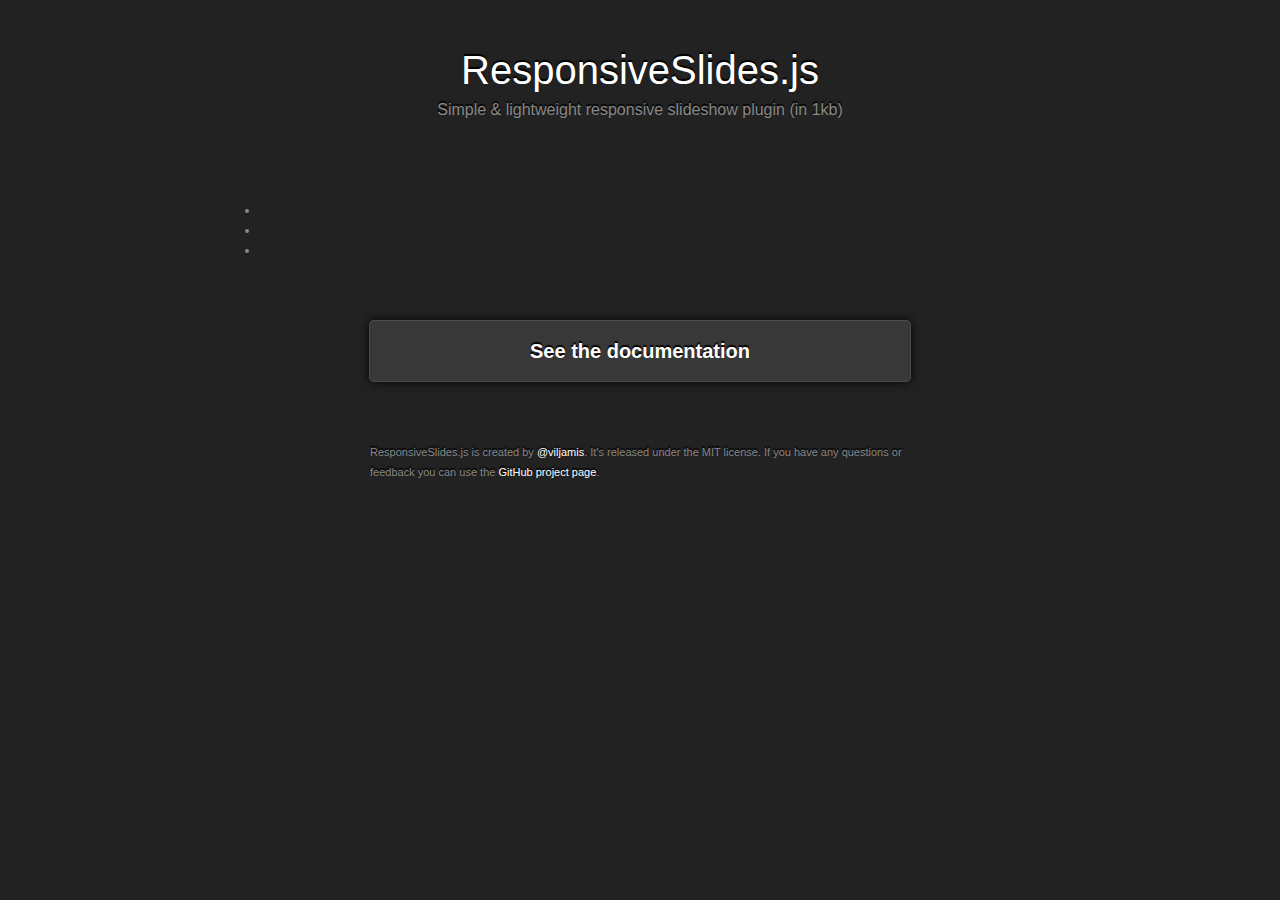
==== demo/demo.html @ cae109ea "Merge c7c461de274179d370e37345e6fa9e78fc24ee43 into 15abd663362832adab9acf7727319cb2b4ab2851" ====
<!DOCTYPE html>
<html lang="en">
<head>
  <meta charset="utf-8" />
  <title>ResponsiveSlides.js &middot; Responsive jQuery slideshow</title>
  <meta name="viewport" content="width=device-width,initial-scale=1" />
  <link rel="stylesheet" href="../responsiveslides.css" />
  <link rel="stylesheet" href="demo.css" />
  <script src="http://ajax.googleapis.com/ajax/libs/jquery/1.7.1/jquery.min.js"></script>
  <script src="../responsiveslides.min.js"></script>
  <script>
    $(function () {

      // Slideshow 1
      $("#slides1").responsiveSlides({
        maxwidth: 800
      });

      // Slideshow 2
      $("#slides2").responsiveSlides({
        auto: true,
        pagination: true,
        fade: 300,
        maxwidth: 540
      });

    });
  </script>
</head>
<body>
  <div id="wrapper">
    <h1>ResponsiveSlides.js</h1>
    <h2>Simple &amp; lightweight responsive slideshow plugin (in 1kb)</h2>

    <!-- Slideshow 1 -->
    <ul id="slides1">
      <li><img src="1.jpg" alt="" /></li>
      <li><img src="2.jpg" alt="" /></li>
      <li><img src="3.jpg" alt="" /></li>
    </ul>

    <!-- Slideshow 2 -->
    <ul id="slides2">
      <li><a href="#"><img src="1.jpg" alt="" /></a></li>
      <li><a href="#"><img src="2.jpg" alt="" /></a></li>
      <li><a href="#"><img src="3.jpg" alt="" /></a></li>
    </ul>

    <a href="http://responsive-slides.viljamis.com/" id="download">See the documentation</a>
    <p class="footer">ResponsiveSlides.js is created by <a href="http://viljamis.com">@viljamis</a>. It's released under the MIT license. If you have any questions or feedback you can use the <a href="https://github.com/viljami/ResponsiveSlides.js">GitHub project page</a>.</p>
  </div>
</body>
</html>
---- demo/demo.css ----
* {
  margin: 0;
  padding: 0;
}

html {
  background: #222 url("bg.png") repeat;
}

body {
  _width: 70%;
  color: #888;
  font: 14px/20px Helvetica, Arial, sans-serif;
  margin: 20px auto 0;
  max-width: 800px;
  text-align: center;
  text-shadow: 0 -2px 1px #000;
  -webkit-font-smoothing: antialiased;
  }

h1 {
  font: 40px/60px "Helvetica Neue", Helvetica, Arial, sans-serif;
  color: #fff;
  font-weight: 200;
  }

h2 {
  font: 16px/20px "Helvetica Neue", Helvetica, Arial, sans-serif;
  margin-bottom: 40px;
  }

#wrapper {
  padding: 20px;
  }

p,h3,h4,pre {
  text-align: left;
  max-width: 540px;
  margin: 0 auto 20px;
  }

.rslides {
  box-shadow: 0 0 20px #000;
  -moz-box-shadow: 0 0 20px #000;
  -webkit-box-shadow: 0 0 20px #000;
  margin: 0 auto 40px;
  }

#slides2 {
  box-shadow: none;
  -moz-box-shadow: none;
  -webkit-box-shadow: none;
  margin: 0 auto;
  }

.rslides_tabs {
  background: rgba(0,0,0,.25);
  box-shadow: 0 0 1px rgba(255,255,255,.3), inset 0 0 5px rgba(0,0,0,1.0);
  -moz-box-shadow: 0 0 1px rgba(255,255,255,.3), inset 0 0 5px rgba(0,0,0,1.0);
  -webkit-box-shadow: 0 0 1px rgba(255,255,255,.3), inset 0 0 5px rgba(0,0,0,1.0);
  font-size: 18px;
  list-style: none;
  margin: 0 auto 50px;
  max-width: 540px;
  padding: 10px 0;
  text-align: center;
  width: 100%;
  }

.rslides_tabs li {
  display: inline;
  float: none;
  margin-right: 1px;
  }

.rslides_tabs a {
  width: auto;
  line-height: 20px;
  padding: 9px 20px;
  height: auto;
  background: transparent;
  display: inline;
  }

.rslides_tabs li:first-child {
  margin-left: 0;
  }

.rslides_tabs .rslides_here a {
  background: rgba(255,255,255,.1);
  color: #fff;
  font-weight: bold;
  }

a {
  color: #fff;
  text-decoration: none;
  }

#download {
  background: #333;
  background: rgba(255,255,255,.1);
  border: 1px solid rgba(255,255,255,.1);
  border-radius: 5px;
  -moz-border-radius: 5px;
  -webkit-border-radius: 5px;
  box-shadow: 0 0 10px #000;
  -moz-box-shadow: 0 0 10px #000;
  -webkit-box-shadow: 0 0 10px #000;
  display: block;
  font-size: 20px;
  font-weight: bold;
  margin: 60px auto;
  max-width: 500px;
  padding: 20px;
  }

#download:hover {
  background: rgba(255,255,255,.15);
  }

.footer {
  font-size: 11px;
  }

@media screen and (max-width: 600px) {
  h1 {
    font: 24px/50px "Helvetica Neue", Helvetica, Arial, sans-serif;
    }
  }
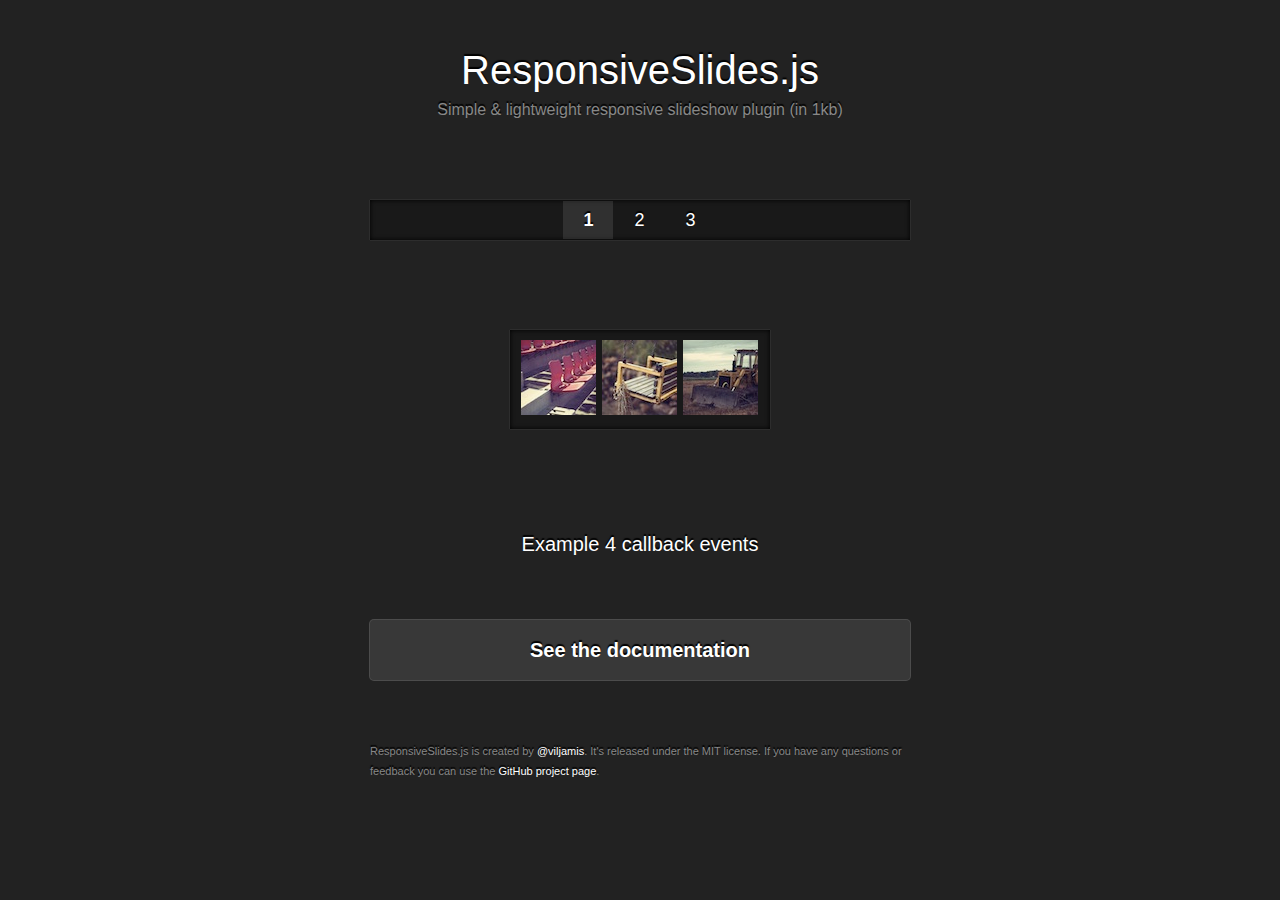
==== commit 16c0b2b6: "Merge 8980e6f088e47a9dfb0dbc061b6f4924030dfa89 into a9e83e21d27dd69d7e710bff2ccca3c3dfb41b43" ====
--- a/demo/demo.html
+++ b/demo/demo.html
@@ -6,22 +6,43 @@
   <meta name="viewport" content="width=device-width,initial-scale=1" />
   <link rel="stylesheet" href="../responsiveslides.css" />
   <link rel="stylesheet" href="demo.css" />
-  <script src="http://ajax.googleapis.com/ajax/libs/jquery/1.7.1/jquery.min.js"></script>
+  <script src="http://ajax.googleapis.com/ajax/libs/jquery/1.8.2/jquery.min.js"></script>
   <script src="../responsiveslides.min.js"></script>
   <script>
     $(function () {
 
       // Slideshow 1
-      $("#slides1").responsiveSlides({
-        maxwidth: 800
+      $("#slider1").responsiveSlides({
+        maxwidth: 800,
+        speed: 800
       });
 
       // Slideshow 2
-      $("#slides2").responsiveSlides({
-        auto: true,
-        pagination: true,
-        fade: 300,
+      $("#slider2").responsiveSlides({
+        auto: false,
+        pager: true,
+        speed: 300,
         maxwidth: 540
+      });
+
+      // Slideshow 3
+      $("#slider3").responsiveSlides({
+        auto: false,
+        pager: false,
+        nav: true,
+        speed: 500,
+        namespace: "callbacks",
+        before: function () {
+          $('.events').append("<li>before event fired.</li>");
+        },
+        after: function () {
+          $('.events').append("<li>after event fired.</li>");
+        }
+      });
+
+      // Slideshow 4
+      $("#slider4").responsiveSlides({
+        pager: '#slider4-pager'
       });
 
     });
@@ -33,20 +54,56 @@
     <h2>Simple &amp; lightweight responsive slideshow plugin (in 1kb)</h2>
 
     <!-- Slideshow 1 -->
-    <ul id="slides1">
+    <ul class="rslides" id="slider1">
       <li><img src="1.jpg" alt="" /></li>
       <li><img src="2.jpg" alt="" /></li>
       <li><img src="3.jpg" alt="" /></li>
     </ul>
 
     <!-- Slideshow 2 -->
-    <ul id="slides2">
+    <ul class="rslides" id="slider2">
       <li><a href="#"><img src="1.jpg" alt="" /></a></li>
       <li><a href="#"><img src="2.jpg" alt="" /></a></li>
       <li><a href="#"><img src="3.jpg" alt="" /></a></li>
     </ul>
 
-    <a href="http://responsive-slides.viljamis.com/" id="download">See the documentation</a>
+    <!-- Slideshow 3 -->
+    <ul class="rslides" id="slider4">
+      <li><img src="1.jpg" alt="" /></li>
+      <li><img src="2.jpg" alt="" /></li>
+      <li><img src="3.jpg" alt="" /></li>
+    </ul>
+
+    <ul id="slider4-pager">
+      <li><a href="#"><img src="1_thumb.jpg" alt="" /></a></li>
+      <li><a href="#"><img src="2_thumb.jpg" alt="" /></a></li>
+      <li><a href="#"><img src="3_thumb.jpg" alt="" /></a></li>
+    </ul>
+
+    <!-- Slideshow 4 -->
+    <div class="callbacks_container">
+      <ul class="rslides" id="slider3">
+        <li>
+          <img src="1.jpg" alt="" />
+          <p class="caption">This is a caption</p>
+        </li>
+        <li>
+          <img src="2.jpg" alt="" />
+          <p class="caption">This is another caption</p>
+        </li>
+        <li>
+          <img src="3.jpg" alt="" />
+          <p class="caption">The third caption</p>
+        </li>
+      </ul>
+    </div>
+
+    <!-- This is here just to demonstrate the callbacks -->
+    <ul class="events">
+      <li><h3>Example 4 callback events</h3></li>
+    </ul>
+
+    <a href="http://responsiveslides.com/" id="download">See the documentation</a>
     <p class="footer">ResponsiveSlides.js is created by <a href="http://viljamis.com">@viljamis</a>. It's released under the MIT license. If you have any questions or feedback you can use the <a href="https://github.com/viljami/ResponsiveSlides.js">GitHub project page</a>.</p>
   </div>
 </body>
--- a/responsiveslides.css
+++ b/responsiveslides.css
@@ -0,0 +1,45 @@
+/*! http://responsiveslides.com v1.32 by @viljamis */
+
+.rslides {
+  position: relative;
+  list-style: none;
+  overflow: hidden;
+  width: 100%;
+  padding: 0;
+  margin: 0;
+  }
+
+.rslides li {
+  position: absolute;
+  display: none;
+  width: 100%;
+  left: 0;
+  top: 0;
+  }
+
+.rslides li:first-child {
+  position: relative;
+  display: block;
+  float: left;
+  }
+
+.rslides img {
+  display: block;
+  height: auto;
+  float: left;
+  width: 100%;
+  border: 0;
+  }
+
+.csstransitions.rslides .rslides1_on {
+  opacity: 1;
+  }
+
+.csstransitions .rslides li { /* Change duration when using option "speed" */
+  opacity: 0;
+  transition: opacity 1s ease-in-out;
+  -o-transition: opacity 1s ease-in-out;
+  -ms-transition: opacity 1s ease-in-out;
+  -moz-transition: opacity 1s ease-in-out;
+  -webkit-transition: opacity 1s ease-in-out;
+  }--- a/demo/demo.css
+++ b/demo/demo.css
@@ -40,13 +40,10 @@
   }
 
 .rslides {
-  box-shadow: 0 0 20px #000;
-  -moz-box-shadow: 0 0 20px #000;
-  -webkit-box-shadow: 0 0 20px #000;
   margin: 0 auto 40px;
   }
 
-#slides2 {
+#slider2 {
   box-shadow: none;
   -moz-box-shadow: none;
   -webkit-box-shadow: none;
@@ -54,6 +51,8 @@
   }
 
 .rslides_tabs {
+  list-style: none;
+  padding: 0;
   background: rgba(0,0,0,.25);
   box-shadow: 0 0 1px rgba(255,255,255,.3), inset 0 0 5px rgba(0,0,0,1.0);
   -moz-box-shadow: 0 0 1px rgba(255,255,255,.3), inset 0 0 5px rgba(0,0,0,1.0);
@@ -104,9 +103,6 @@
   border-radius: 5px;
   -moz-border-radius: 5px;
   -webkit-border-radius: 5px;
-  box-shadow: 0 0 10px #000;
-  -moz-box-shadow: 0 0 10px #000;
-  -webkit-box-shadow: 0 0 10px #000;
   display: block;
   font-size: 20px;
   font-weight: bold;
@@ -123,8 +119,111 @@
   font-size: 11px;
   }
 
+/* Callback example */
+
+h3 {
+  font: 20px/30px "Helvetica Neue", Helvetica, Arial, sans-serif;
+  text-align: center;
+  color: #fff;
+  }
+
+.events {
+  list-style: none;
+  }
+
+.callbacks_container {
+  margin-bottom: 50px;
+  position: relative;
+  float: left;
+  width: 100%;
+  }
+
+.callbacks {
+  position: relative;
+  list-style: none;
+  overflow: hidden;
+  width: 100%;
+  padding: 0;
+  margin: 0;
+  }
+
+.callbacks li {
+  position: absolute;
+  width: 100%;
+  left: 0;
+  top: 0;
+  }
+
+.callbacks img {
+  display: block;
+  position: relative;
+  z-index: 1;
+  height: auto;
+  width: 100%;
+  border: 0;
+  }
+
+.callbacks .caption {
+  display: block;
+  position: absolute;
+  z-index: 2;
+  font-size: 20px;
+  text-shadow: none;
+  color: #fff;
+  background: #000;
+  background: rgba(0,0,0, .8);
+  left: 0;
+  right: 0;
+  bottom: 0;
+  padding: 10px 20px;
+  margin: 0;
+  max-width: none;
+  }
+
+.callbacks_nav {
+  position: absolute;
+  -webkit-tap-highlight-color: rgba(0,0,0,0);
+  top: 52%;
+  left: 0;
+  opacity: 0.7;
+  z-index: 3;
+  text-indent: -9999px;
+  overflow: hidden;
+  text-decoration: none;
+  height: 61px;
+  width: 38px;
+  background: transparent url("themes/themes.gif") no-repeat left top;
+  margin-top: -45px;
+  }
+
+.callbacks_nav:active {
+  opacity: 1.0;
+  }
+
+.callbacks_nav.next {
+  left: auto;
+  background-position: right top;
+  right: 0;
+  }
+
+/* Thumbnail pager example */
+#slider4-pager {
+  max-width: 260px;
+}
+
+#slider4-pager a {
+  padding: 0;
+}
+
+#slider4-pager .rslides_here a {
+  background: transparent;
+}
+
 @media screen and (max-width: 600px) {
   h1 {
     font: 24px/50px "Helvetica Neue", Helvetica, Arial, sans-serif;
     }
-  }
+  .callbacks_nav {
+    top: 47%;
+    }
+  }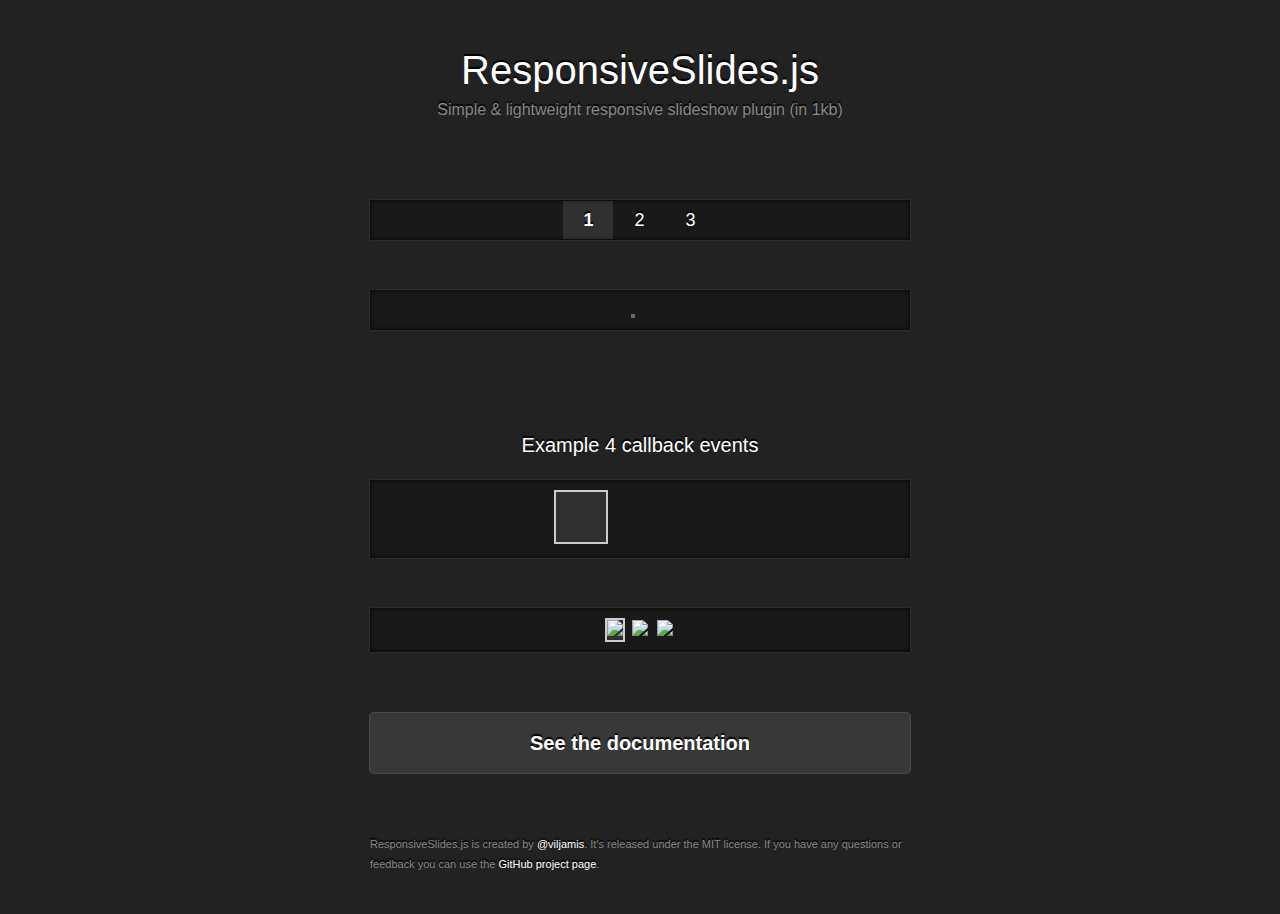
==== commit 4dfdfdb0: "Added dynamic pager thumbnail creation" ====
--- a/demo/demo.html
+++ b/demo/demo.html
@@ -1,14 +1,15 @@
 <!DOCTYPE html>
 <html lang="en">
 <head>
-  <meta charset="utf-8" />
+  <meta charset="utf-8">
   <title>ResponsiveSlides.js &middot; Responsive jQuery slideshow</title>
-  <meta name="viewport" content="width=device-width,initial-scale=1" />
-  <link rel="stylesheet" href="../responsiveslides.css" />
-  <link rel="stylesheet" href="demo.css" />
-  <script src="http://ajax.googleapis.com/ajax/libs/jquery/1.8.2/jquery.min.js"></script>
+  <meta name="viewport" content="width=device-width,initial-scale=1">
+  <link rel="stylesheet" href="../responsiveslides.css">
+  <link rel="stylesheet" href="demo.css">
+  <script src="http://ajax.googleapis.com/ajax/libs/jquery/1.8.3/jquery.min.js"></script>
   <script src="../responsiveslides.min.js"></script>
   <script>
+    // You can also use "$(window).load(function() {"
     $(function () {
 
       // Slideshow 1
@@ -27,6 +28,12 @@
 
       // Slideshow 3
       $("#slider3").responsiveSlides({
+        manualControls: '#slider3-pager',
+        maxwidth: 540
+      });
+
+      // Slideshow 4
+      $("#slider4").responsiveSlides({
         auto: false,
         pager: false,
         nav: true,
@@ -40,11 +47,22 @@
         }
       });
 
-      // Slideshow 4
-      $("#slider4").responsiveSlides({
-        pager: '#slider4-pager'
+      // Slideshow 5
+      $("#slider5").responsiveSlides({
+        maxwidth : 540,
+        auto : false,
+        pager : true,
+        thumb : "bg",
+        thumbSrc : "thumb"
       });
 
+      // Slideshow 6
+      $("#slider6").responsiveSlides({
+        maxwidth : 540,
+        auto : true,
+        pager : true,
+        thumb : "img"
+      });
     });
   </script>
 </head>
@@ -53,46 +71,55 @@
     <h1>ResponsiveSlides.js</h1>
     <h2>Simple &amp; lightweight responsive slideshow plugin (in 1kb)</h2>
 
+
+
     <!-- Slideshow 1 -->
     <ul class="rslides" id="slider1">
-      <li><img src="1.jpg" alt="" /></li>
-      <li><img src="2.jpg" alt="" /></li>
-      <li><img src="3.jpg" alt="" /></li>
+      <li><img src="images/1.jpg" alt=""></li>
+      <li><img src="images/2.jpg" alt=""></li>
+      <li><img src="images/3.jpg" alt=""></li>
     </ul>
+
+
 
     <!-- Slideshow 2 -->
     <ul class="rslides" id="slider2">
-      <li><a href="#"><img src="1.jpg" alt="" /></a></li>
-      <li><a href="#"><img src="2.jpg" alt="" /></a></li>
-      <li><a href="#"><img src="3.jpg" alt="" /></a></li>
+      <li><a href="#"><img src="images/1.jpg" alt=""></a></li>
+      <li><a href="#"><img src="images/2.jpg" alt=""></a></li>
+      <li><a href="#"><img src="images/3.jpg" alt=""></a></li>
     </ul>
 
+
+
     <!-- Slideshow 3 -->
-    <ul class="rslides" id="slider4">
-      <li><img src="1.jpg" alt="" /></li>
-      <li><img src="2.jpg" alt="" /></li>
-      <li><img src="3.jpg" alt="" /></li>
+    <ul class="rslides" id="slider3">
+      <li><img src="images/1.jpg" alt=""></li>
+      <li><img src="images/2.jpg" alt=""></li>
+      <li><img src="images/3.jpg" alt=""></li>
     </ul>
 
-    <ul id="slider4-pager">
-      <li><a href="#"><img src="1_thumb.jpg" alt="" /></a></li>
-      <li><a href="#"><img src="2_thumb.jpg" alt="" /></a></li>
-      <li><a href="#"><img src="3_thumb.jpg" alt="" /></a></li>
+    <!-- Slideshow 3 Pager -->
+    <ul id="slider3-pager">
+      <li><a href="#"><img src="images/1_thumb.jpg" alt=""></a></li>
+      <li><a href="#"><img src="images/2_thumb.jpg" alt=""></a></li>
+      <li><a href="#"><img src="images/3_thumb.jpg" alt=""></a></li>
     </ul>
+
+
 
     <!-- Slideshow 4 -->
     <div class="callbacks_container">
-      <ul class="rslides" id="slider3">
+      <ul class="rslides" id="slider4">
         <li>
-          <img src="1.jpg" alt="" />
+          <img src="images/1.jpg" alt="">
           <p class="caption">This is a caption</p>
         </li>
         <li>
-          <img src="2.jpg" alt="" />
+          <img src="images/2.jpg" alt="">
           <p class="caption">This is another caption</p>
         </li>
         <li>
-          <img src="3.jpg" alt="" />
+          <img src="images/3.jpg" alt="">
           <p class="caption">The third caption</p>
         </li>
       </ul>
@@ -103,6 +130,22 @@
       <li><h3>Example 4 callback events</h3></li>
     </ul>
 
+
+    <!-- Slideshow 5 -->
+    <ul id="slider5" class="rslides">
+      <li><img src="images/1.jpg" alt="" data-thumb="images/1_thumb.jpg"></li>
+      <li><img src="images/2.jpg" alt="" data-thumb="images/2_thumb.jpg"></li>
+      <li><img src="images/3.jpg" alt="" data-thumb="images/3_thumb.jpg"></li>
+    </ul>
+
+    <!-- Slideshow 6 -->
+    <ul id="slider6" class="rslides">
+      <li><img src="images/1.jpg" alt=""></li>
+      <li><img src="images/2.jpg" alt=""></li>
+      <li><img src="images/3.jpg" alt=""></li>
+    </ul>
+
+
     <a href="http://responsiveslides.com/" id="download">See the documentation</a>
     <p class="footer">ResponsiveSlides.js is created by <a href="http://viljamis.com">@viljamis</a>. It's released under the MIT license. If you have any questions or feedback you can use the <a href="https://github.com/viljami/ResponsiveSlides.js">GitHub project page</a>.</p>
   </div>
--- a/demo/demo.css
+++ b/demo/demo.css
@@ -4,7 +4,7 @@
 }
 
 html {
-  background: #222 url("bg.png") repeat;
+  background: #222 url("images/bg.png") repeat;
 }
 
 body {
@@ -43,7 +43,10 @@
   margin: 0 auto 40px;
   }
 
-#slider2 {
+#slider2,
+#slider3,
+#slider5,
+#slider6{
   box-shadow: none;
   -moz-box-shadow: none;
   -webkit-box-shadow: none;
@@ -90,6 +93,39 @@
   color: #fff;
   font-weight: bold;
   }
+
+/* Thumbnail stuff */
+
+.rslides_thumbs li, 
+.rslides_thumbs a {
+    display : inline-block;
+    *display : block;
+    zoom : 1;
+}
+
+.rslides_thumbs a{
+    padding : 0;
+    border : 2px solid transparent;
+    margin-left : 2px;
+    margin-right : 2px;
+}
+.rslides_thumbs .rslides_here a{
+    border-color : #ccc;
+}
+
+.rslides_thumbs img{
+    max-width : 100%;
+    width : 50px;
+}
+
+.rslides_thumb {
+    display : block;
+    background-repeat : no-repeat;
+    background-position : 50% 50%;
+    height : 50px;
+    width : 50px;
+}
+
 
 a {
   color: #fff;
@@ -206,17 +242,21 @@
   right: 0;
   }
 
-/* Thumbnail pager example */
-#slider4-pager {
-  max-width: 260px;
-}
-
-#slider4-pager a {
-  padding: 0;
-}
-
-#slider4-pager .rslides_here a {
+#slider3-pager a {
+  display: inline-block;
+}
+
+#slider3-pager img {
+  float: left;
+}
+
+#slider3-pager .rslides_here a {
   background: transparent;
+  box-shadow: 0 0 0 2px #666;
+}
+
+#slider3-pager a {
+  padding: 0;
 }
 
 @media screen and (max-width: 600px) {
@@ -226,4 +266,4 @@
   .callbacks_nav {
     top: 47%;
     }
-  }+  }
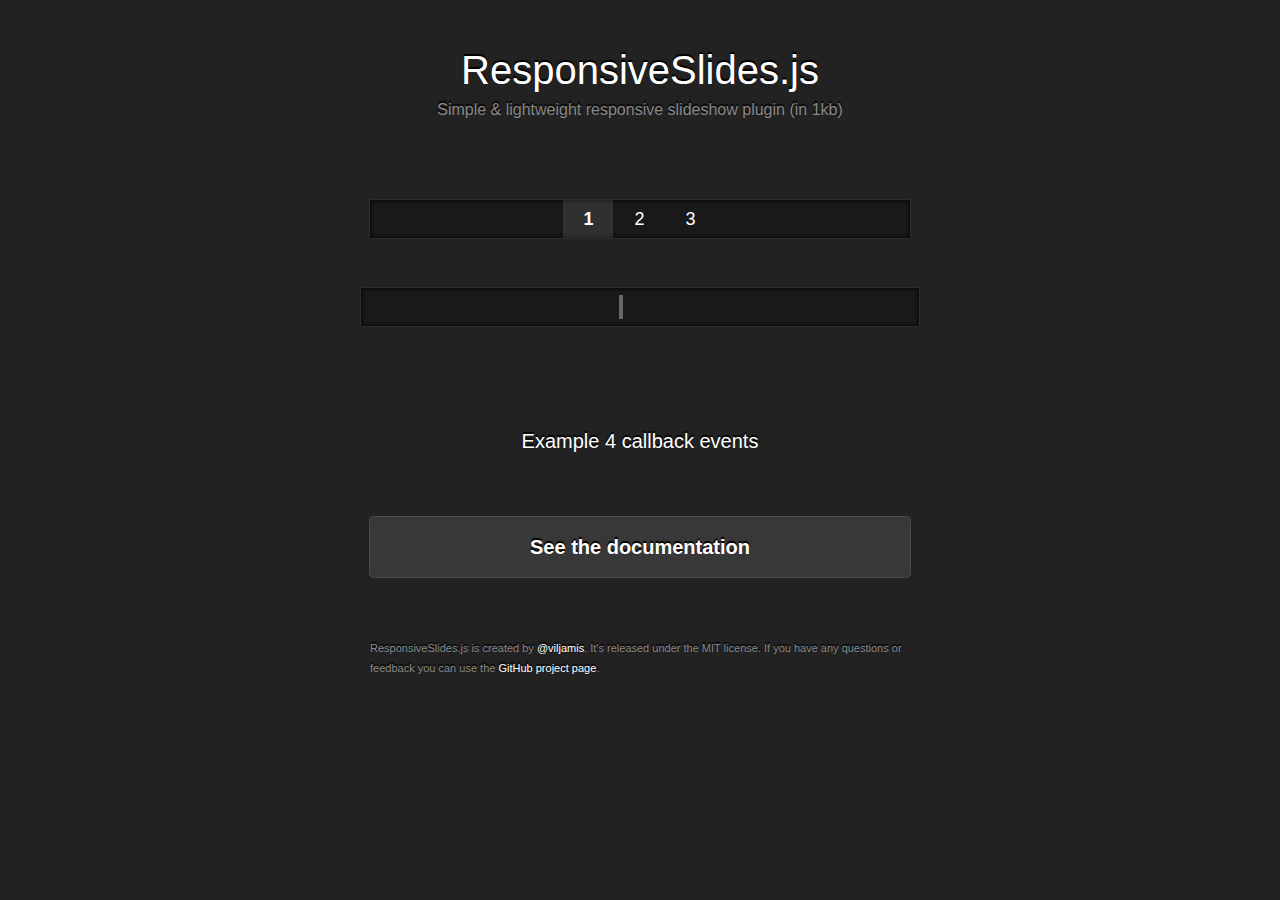
==== commit 4a3298d2: "Use <button type='button'> instead of <a href='#'> for accessibility issues" ====
--- a/demo/demo.html
+++ b/demo/demo.html
@@ -47,22 +47,6 @@
         }
       });
 
-      // Slideshow 5
-      $("#slider5").responsiveSlides({
-        maxwidth : 540,
-        auto : false,
-        pager : true,
-        thumb : "bg",
-        thumbSrc : "thumb"
-      });
-
-      // Slideshow 6
-      $("#slider6").responsiveSlides({
-        maxwidth : 540,
-        auto : true,
-        pager : true,
-        thumb : "img"
-      });
     });
   </script>
 </head>
@@ -100,9 +84,9 @@
 
     <!-- Slideshow 3 Pager -->
     <ul id="slider3-pager">
-      <li><a href="#"><img src="images/1_thumb.jpg" alt=""></a></li>
-      <li><a href="#"><img src="images/2_thumb.jpg" alt=""></a></li>
-      <li><a href="#"><img src="images/3_thumb.jpg" alt=""></a></li>
+      <li><button type="button"><img src="images/1_thumb.jpg" alt=""></button></li>
+      <li><button type="button"><img src="images/2_thumb.jpg" alt=""></button></li>
+      <li><button type="button"><img src="images/3_thumb.jpg" alt=""></button></li>
     </ul>
 
 
@@ -131,20 +115,6 @@
     </ul>
 
 
-    <!-- Slideshow 5 -->
-    <ul id="slider5" class="rslides">
-      <li><img src="images/1.jpg" alt="" data-thumb="images/1_thumb.jpg"></li>
-      <li><img src="images/2.jpg" alt="" data-thumb="images/2_thumb.jpg"></li>
-      <li><img src="images/3.jpg" alt="" data-thumb="images/3_thumb.jpg"></li>
-    </ul>
-
-    <!-- Slideshow 6 -->
-    <ul id="slider6" class="rslides">
-      <li><img src="images/1.jpg" alt=""></li>
-      <li><img src="images/2.jpg" alt=""></li>
-      <li><img src="images/3.jpg" alt=""></li>
-    </ul>
-
 
     <a href="http://responsiveslides.com/" id="download">See the documentation</a>
     <p class="footer">ResponsiveSlides.js is created by <a href="http://viljamis.com">@viljamis</a>. It's released under the MIT license. If you have any questions or feedback you can use the <a href="https://github.com/viljami/ResponsiveSlides.js">GitHub project page</a>.</p>
--- a/responsiveslides.css
+++ b/responsiveslides.css
@@ -1,4 +1,4 @@
-/*! http://responsiveslides.com v1.32 by @viljamis */
+/*! http://responsiveslides.com v1.54 by @viljamis */
 
 .rslides {
   position: relative;
@@ -10,6 +10,7 @@
   }
 
 .rslides li {
+  -webkit-backface-visibility: hidden;
   position: absolute;
   display: none;
   width: 100%;
@@ -19,27 +20,12 @@
 
 .rslides li:first-child {
   position: relative;
-  display: block;
   float: left;
   }
 
 .rslides img {
-  display: block;
   height: auto;
   float: left;
   width: 100%;
   border: 0;
   }
-
-.csstransitions.rslides .rslides1_on {
-  opacity: 1;
-  }
-
-.csstransitions .rslides li { /* Change duration when using option "speed" */
-  opacity: 0;
-  transition: opacity 1s ease-in-out;
-  -o-transition: opacity 1s ease-in-out;
-  -ms-transition: opacity 1s ease-in-out;
-  -moz-transition: opacity 1s ease-in-out;
-  -webkit-transition: opacity 1s ease-in-out;
-  }--- a/demo/demo.css
+++ b/demo/demo.css
@@ -29,6 +29,19 @@
   margin-bottom: 40px;
   }
 
+button {
+  border: 0;
+  font-size: inherit;
+  font-family: inherit;
+  cursor: pointer;
+  background: transparent;
+  }
+
+button::-moz-focus-inner {
+  border: 0;
+  padding: 0;
+}
+
 #wrapper {
   padding: 20px;
   }
@@ -44,9 +57,7 @@
   }
 
 #slider2,
-#slider3,
-#slider5,
-#slider6{
+#slider3 {
   box-shadow: none;
   -moz-box-shadow: none;
   -webkit-box-shadow: none;
@@ -64,7 +75,6 @@
   list-style: none;
   margin: 0 auto 50px;
   max-width: 540px;
-  padding: 10px 0;
   text-align: center;
   width: 100%;
   }
@@ -75,57 +85,20 @@
   margin-right: 1px;
   }
 
-.rslides_tabs a {
-  width: auto;
+.rslides_tabs button {
+  padding: 9px 20px;
   line-height: 20px;
-  padding: 9px 20px;
-  height: auto;
-  background: transparent;
-  display: inline;
+  color: #fff;
   }
 
 .rslides_tabs li:first-child {
   margin-left: 0;
   }
 
-.rslides_tabs .rslides_here a {
+.rslides_tabs .rslides_here button {
   background: rgba(255,255,255,.1);
-  color: #fff;
   font-weight: bold;
   }
-
-/* Thumbnail stuff */
-
-.rslides_thumbs li, 
-.rslides_thumbs a {
-    display : inline-block;
-    *display : block;
-    zoom : 1;
-}
-
-.rslides_thumbs a{
-    padding : 0;
-    border : 2px solid transparent;
-    margin-left : 2px;
-    margin-right : 2px;
-}
-.rslides_thumbs .rslides_here a{
-    border-color : #ccc;
-}
-
-.rslides_thumbs img{
-    max-width : 100%;
-    width : 50px;
-}
-
-.rslides_thumb {
-    display : block;
-    background-repeat : no-repeat;
-    background-position : 50% 50%;
-    height : 50px;
-    width : 50px;
-}
-
 
 a {
   color: #fff;
@@ -242,21 +215,26 @@
   right: 0;
   }
 
-#slider3-pager a {
-  display: inline-block;
-}
-
-#slider3-pager img {
-  float: left;
-}
-
-#slider3-pager .rslides_here a {
+#slider3-pager {
+  padding: 9px;
+}
+
+#slider3-pager li {
+  display: inline;
+  padding: 0 6px;
+}
+
+#slider3-pager button {
+  padding: 0;
+}
+
+#slider3-pager .rslides_here button {
   background: transparent;
   box-shadow: 0 0 0 2px #666;
 }
 
-#slider3-pager a {
-  padding: 0;
+#slider3-pager img {
+  vertical-align: bottom;
 }
 
 @media screen and (max-width: 600px) {
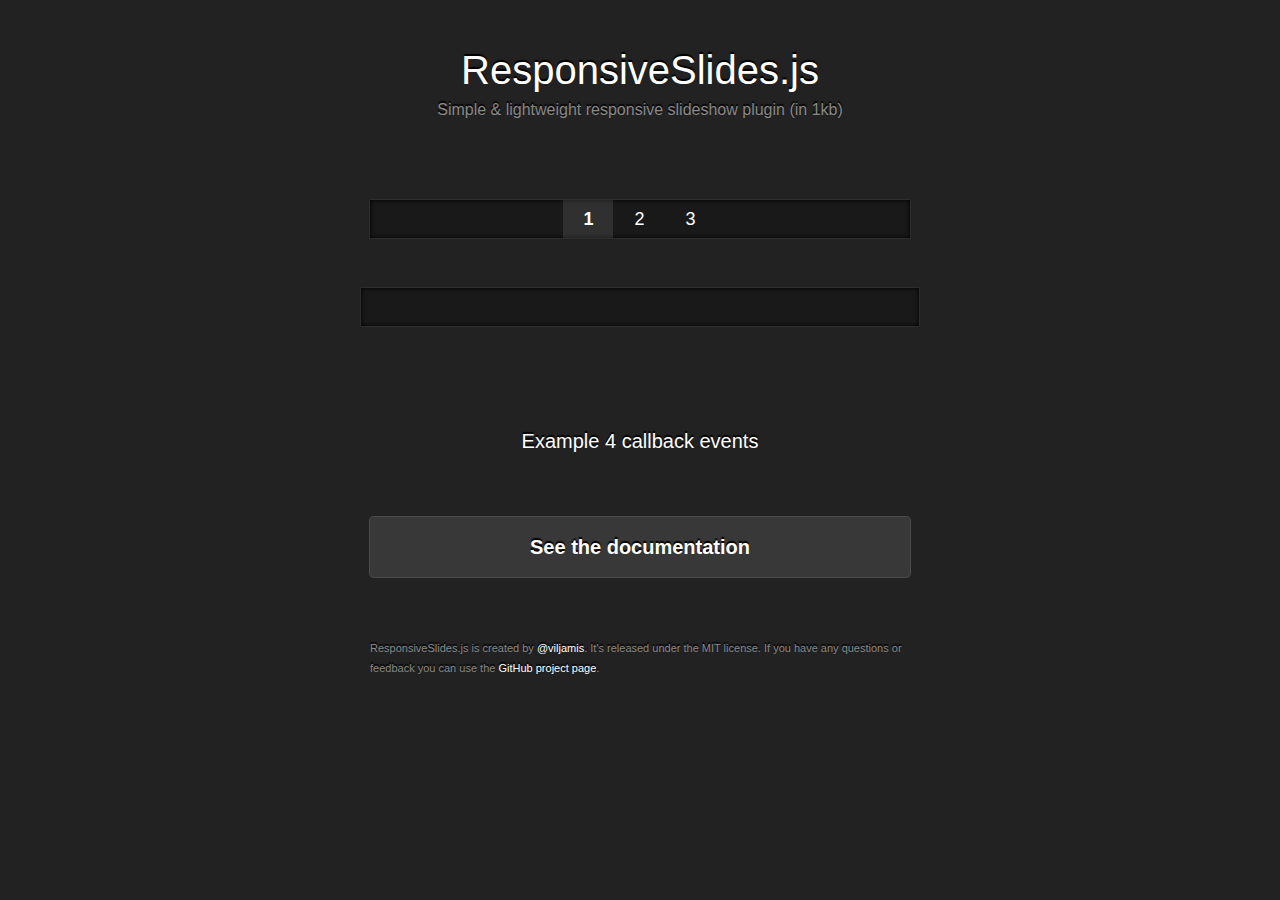
==== commit 9e6b952a: "Merge bde9a39d61bef349791c44539c6abd000d2c817c into 120079561d7a4f8a6459f7a5d8aa657ad5d3db83" ====
--- a/demo/demo.html
+++ b/demo/demo.html
@@ -6,7 +6,7 @@
   <meta name="viewport" content="width=device-width,initial-scale=1">
   <link rel="stylesheet" href="../responsiveslides.css">
   <link rel="stylesheet" href="demo.css">
-  <script src="http://ajax.googleapis.com/ajax/libs/jquery/1.8.3/jquery.min.js"></script>
+  <script src="http://ajax.googleapis.com/ajax/libs/jquery/1.10.2/jquery.min.js"></script>
   <script src="../responsiveslides.min.js"></script>
   <script>
     // You can also use "$(window).load(function() {"
@@ -84,9 +84,9 @@
 
     <!-- Slideshow 3 Pager -->
     <ul id="slider3-pager">
-      <li><button type="button"><img src="images/1_thumb.jpg" alt=""></button></li>
-      <li><button type="button"><img src="images/2_thumb.jpg" alt=""></button></li>
-      <li><button type="button"><img src="images/3_thumb.jpg" alt=""></button></li>
+      <li><a href="#"><img src="images/1_thumb.jpg" alt=""></a></li>
+      <li><a href="#"><img src="images/2_thumb.jpg" alt=""></a></li>
+      <li><a href="#"><img src="images/3_thumb.jpg" alt=""></a></li>
     </ul>
 
 
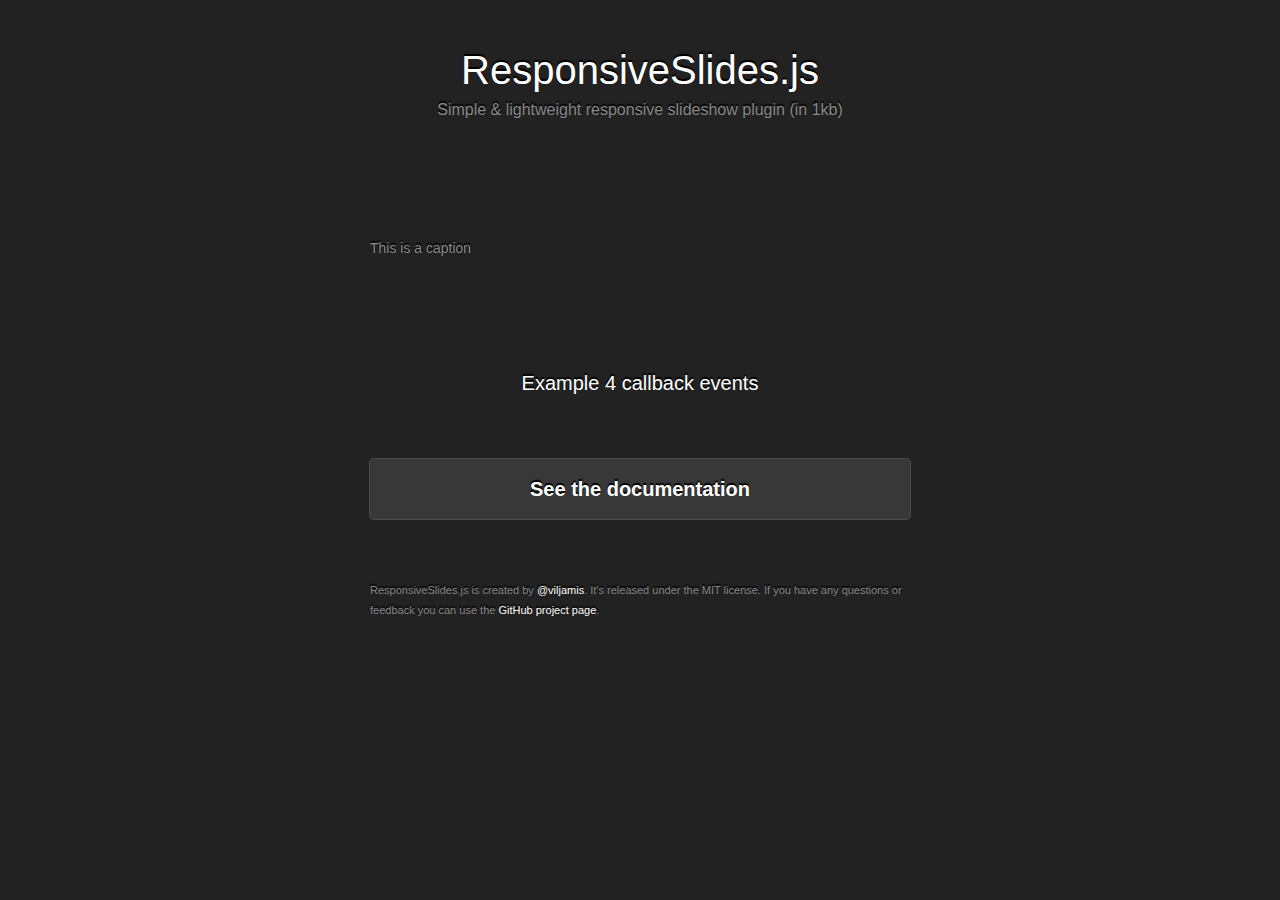
==== commit 234de92b: "Update demo.html" ====
--- a/demo/demo.html
+++ b/demo/demo.html
@@ -6,12 +6,14 @@
   <meta name="viewport" content="width=device-width,initial-scale=1">
   <link rel="stylesheet" href="../responsiveslides.css">
   <link rel="stylesheet" href="demo.css">
-  <script src="http://ajax.googleapis.com/ajax/libs/jquery/1.10.2/jquery.min.js"></script>
+  <script src="http://ajax.googleapis.com/ajax/libs/jquery/3.0.0/jquery.min.js"></script>
   <script src="../responsiveslides.min.js"></script>
+  
+<!-- test the code-->
   <script>
+    
     // You can also use "$(window).load(function() {"
     $(function () {
-
       // Slideshow 1
       $("#slider1").responsiveSlides({
         maxwidth: 800,
--- a/responsiveslides.css
+++ b/responsiveslides.css
@@ -20,12 +20,14 @@
 
 .rslides li:first-child {
   position: relative;
+  display: block;
   float: left;
   }
 
 .rslides img {
+  display: block;
   height: auto;
   float: left;
-  width: 100%;
+  max-width: 100%;
   border: 0;
   }
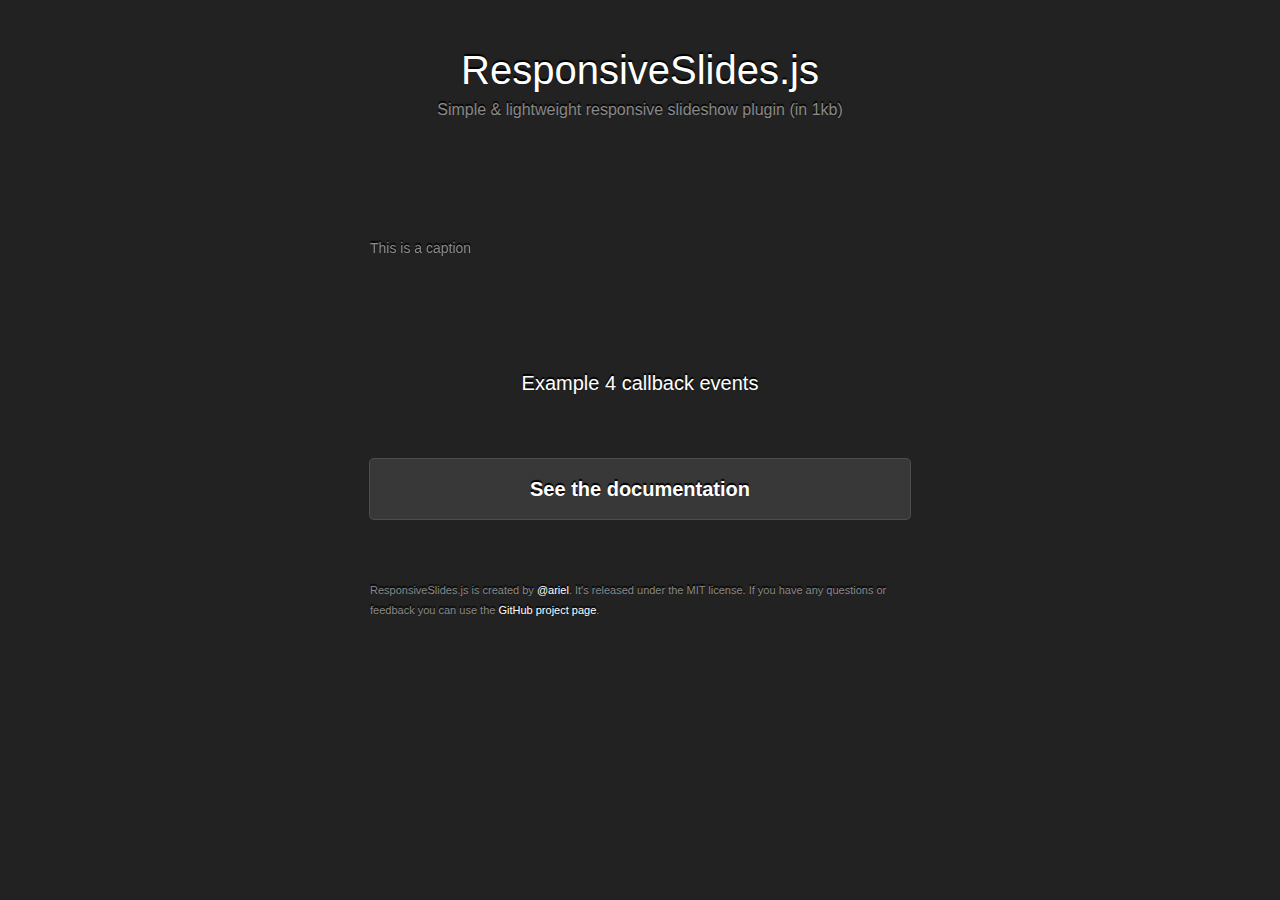
==== commit c315564e: "Merge 234de92b94462406d4f9dbeeb3776d6b25175768 into 2ebf9afff8ae2822db02ddb4a53562d5ee6a169d" ====
--- a/demo/demo.html
+++ b/demo/demo.html
@@ -119,7 +119,7 @@
 
 
     <a href="http://responsiveslides.com/" id="download">See the documentation</a>
-    <p class="footer">ResponsiveSlides.js is created by <a href="http://viljamis.com">@viljamis</a>. It's released under the MIT license. If you have any questions or feedback you can use the <a href="https://github.com/viljami/ResponsiveSlides.js">GitHub project page</a>.</p>
+    <p class="footer">ResponsiveSlides.js is created by <a href="https://arie.ls">@ariel</a>. It's released under the MIT license. If you have any questions or feedback you can use the <a href="https://github.com/arielsalminen/ResponsiveSlides.js">GitHub project page</a>.</p>
   </div>
 </body>
 </html>
--- a/responsiveslides.css
+++ b/responsiveslides.css
@@ -1,4 +1,4 @@
-/*! http://responsiveslides.com v1.54 by @viljamis */
+/*! http://responsiveslides.com v1.54 by @arielsalminen */
 
 .rslides {
   position: relative;
@@ -28,6 +28,6 @@
   display: block;
   height: auto;
   float: left;
-  max-width: 100%;
+  width: 100%;
   border: 0;
   }
